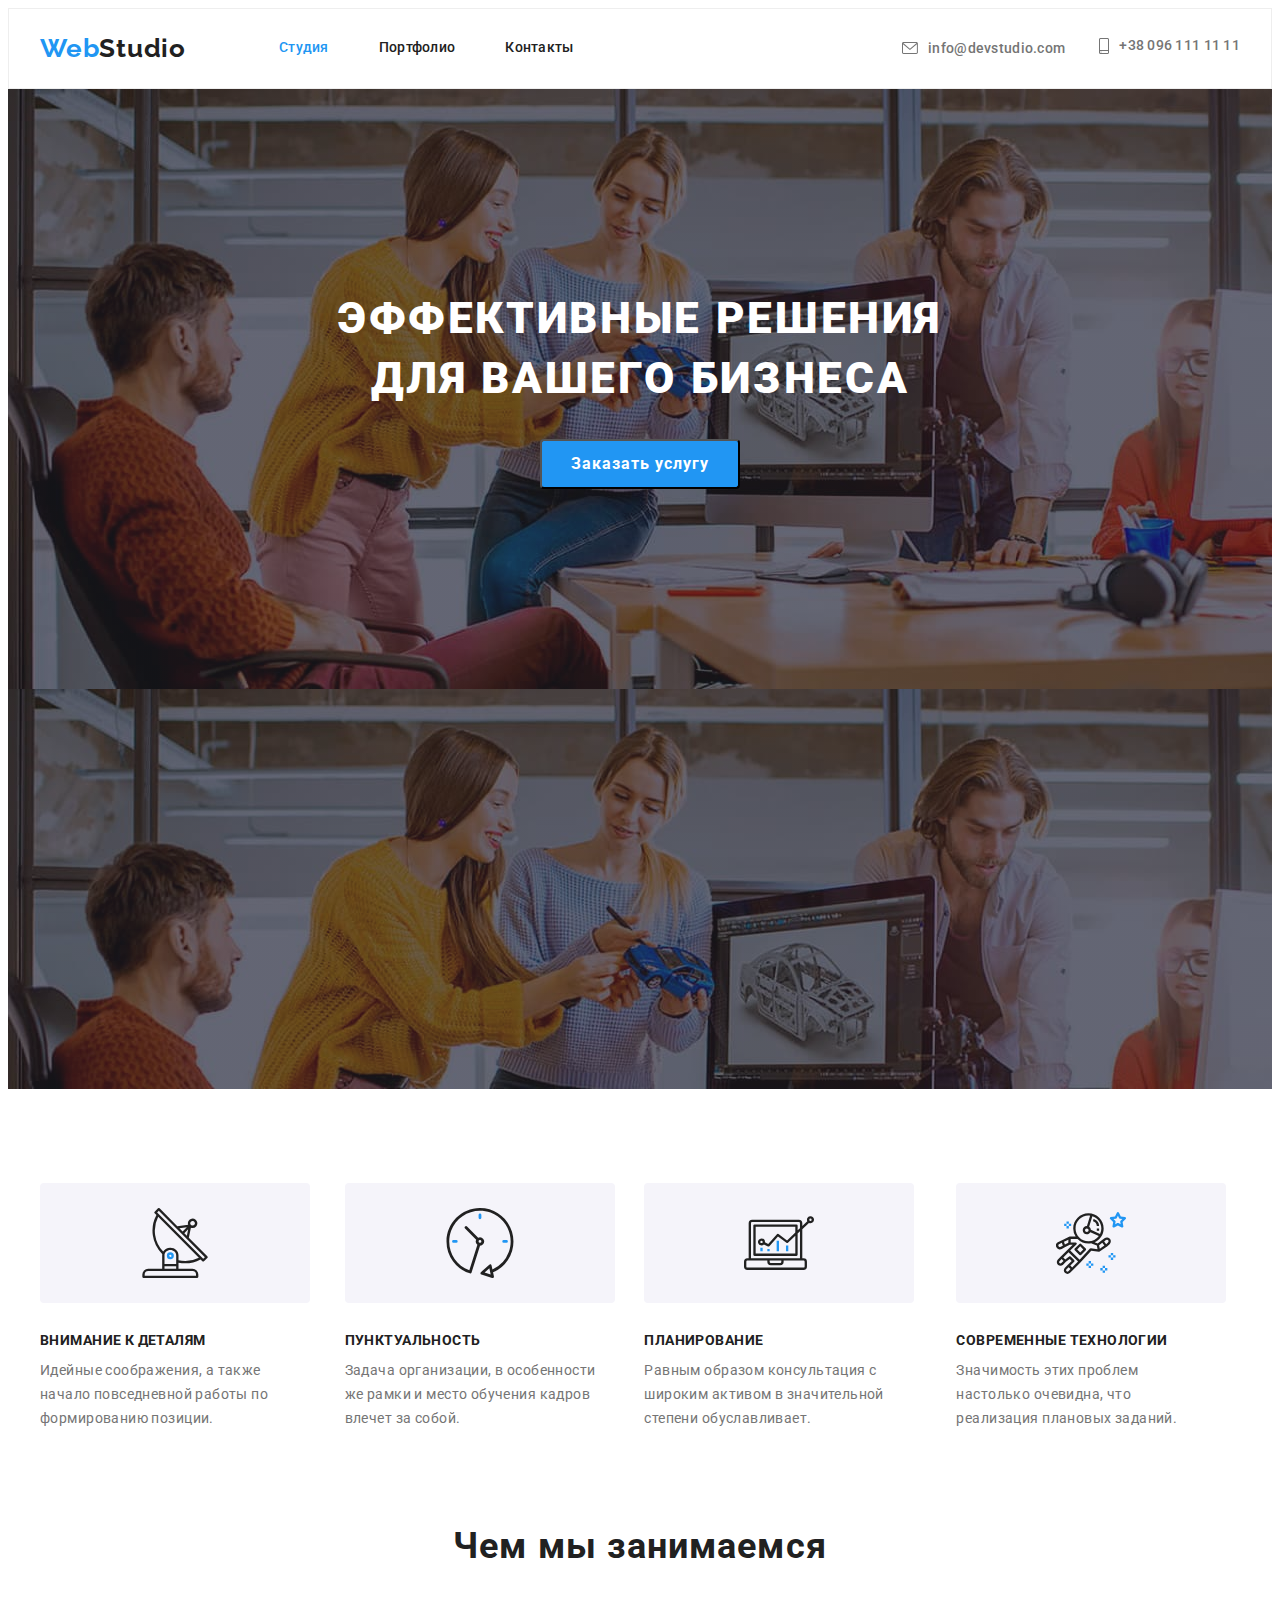
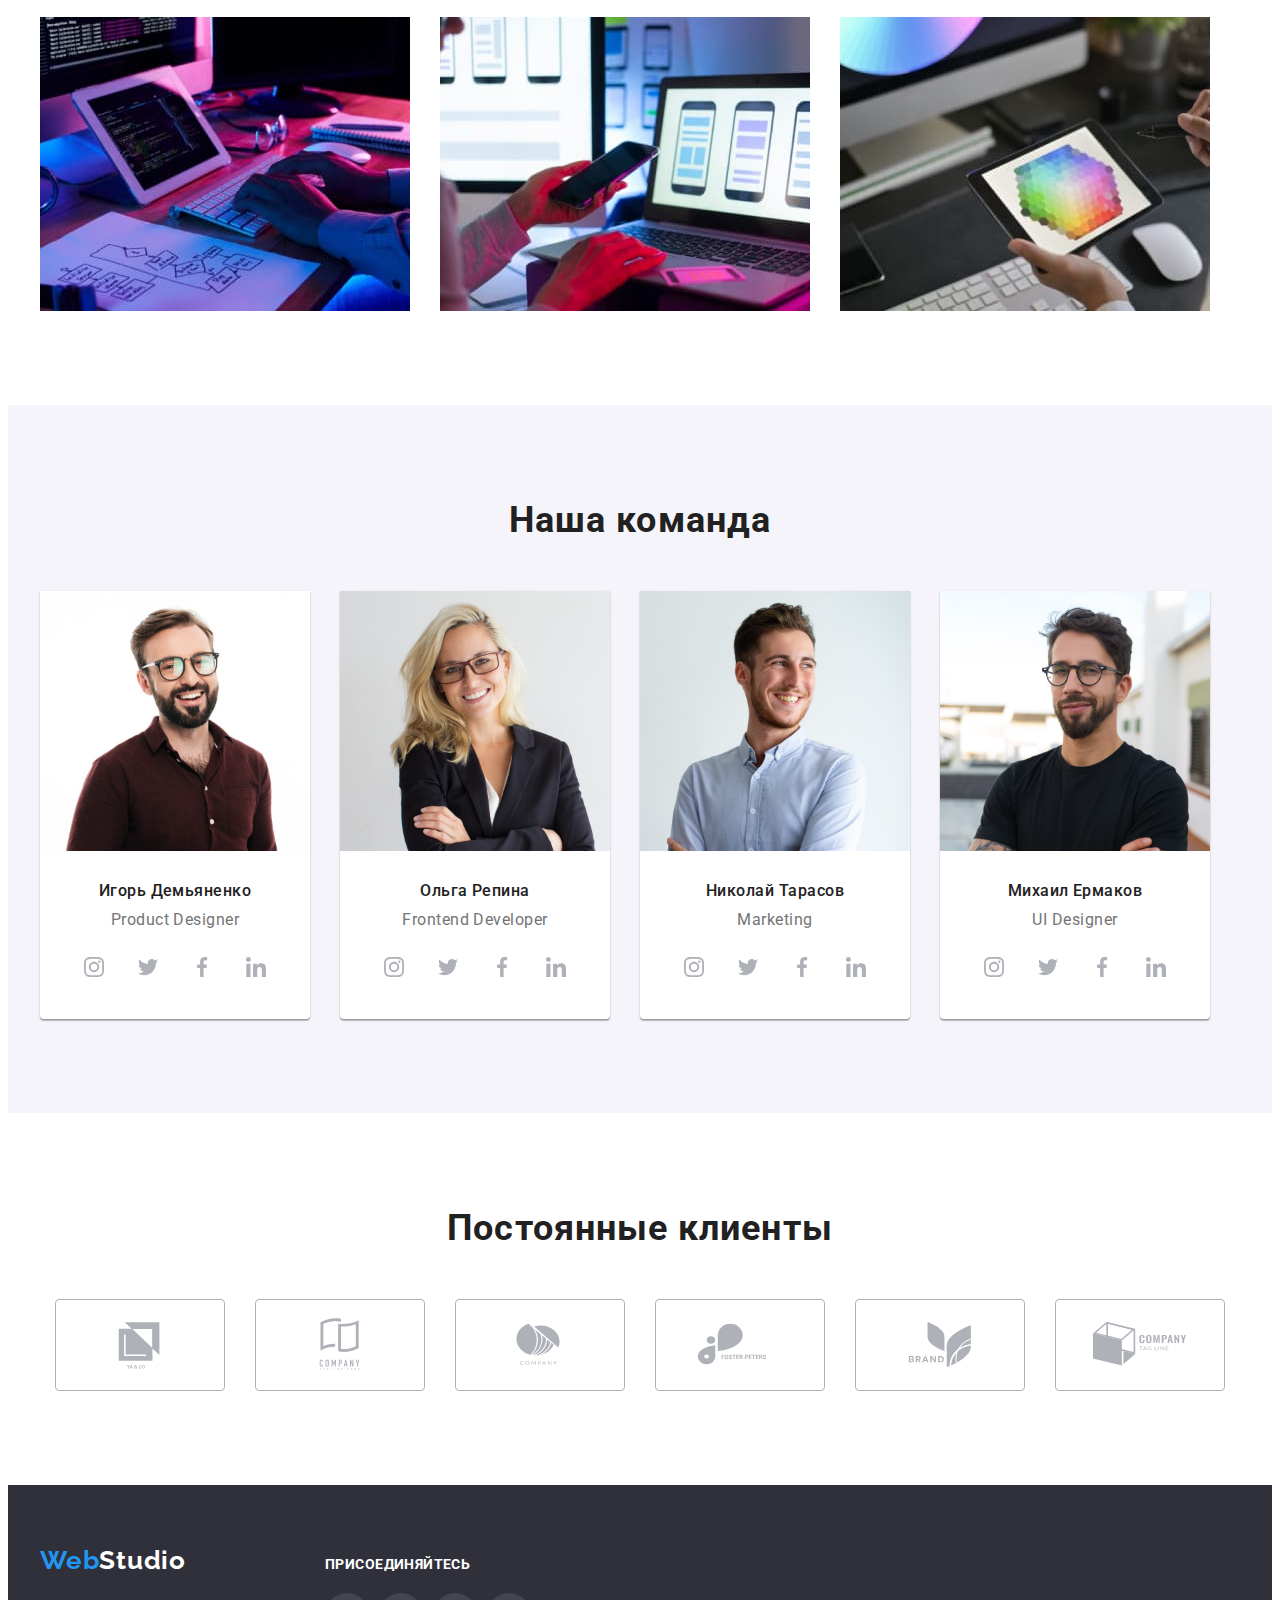
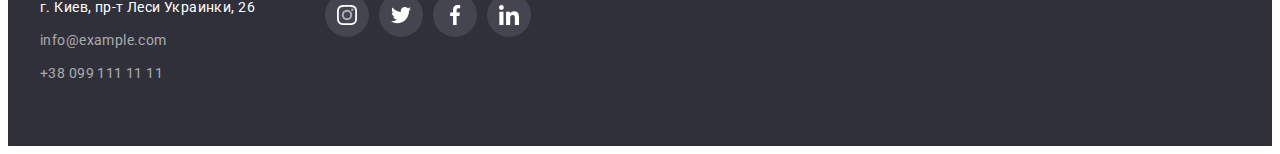
==== index.html @ 6d010415 "hw-4" ====
<!DOCTYPE html>
<html lang="ru">
<head>
    <meta charset="UTF-8">
    <meta http-equiv="X-UA-Compatible" content="IE=edge">
    <meta name="viewport" content="width=, initial-scale=1.0">
    <link rel="preconnect" href="https://fonts.googleapis.com">
    <link rel="preconnect" href="https://fonts.gstatic.com" crossorigin>
    <link href="https://fonts.googleapis.com/css2?family=Raleway:wght@700&family=Roboto:wght@400;500;700;900&display=swap"
        rel="stylesheet">
    <link rel="stylesheet" href="https://cdnjs.cloudflare.com/ajax/libs/modern-normalize/1.1.0/modern-normalize.min.css" integrity="sha512-wpPYUAdjBVSE4KJnH1VR1HeZfpl1ub8YT/NKx4PuQ5NmX2tKuGu6U/JRp5y+Y8XG2tV+wKQpNHVUX03MfMFn9Q==" crossorigin="anonymous" referrerpolicy="no-referrer" />
        <link rel="stylesheet" href="./css/styles.css" />
    <title>WebStudio</title>
</head>
<body class="body"> 
        <header class="header"> 
            <div class="container">
                <a class="logo link" href=""><span>Web</span>Studio</a>
                <nav>
                    <ul class="site-nav list">
                        <li class="header-list"><a href="" class="link current header-link">Студия</a></li>
                        <li class="header-list"><a href="./portfolio.html" class="link header-link">Портфолио</a></li>
                        <li class="header-list"><a href="" class="link header-link">Контакты</a></li>
                    </ul>
                </nav>
                <div class="header-connect">
                    <a class="header-mail link" href="mail:info@devstudio.com">
                        <svg class="icon-mail">
                            <use href="./images/icons.svg#icon-envelope"></use>
                        </svg>
                        info@devstudio.com</a>
                    <a class="header-tel link" href="tel:+380961111111">
                        <svg class="icon-tel">
                            <use href="./images/icons.svg#icon-smartphone"></use>
                        </svg>
                        +38 096 111 11 11</a> 
                </div>
            </div>
        </header>
    </div>
    <main>
       <section class="hero">
            <h1 class="hero-title">Эффективные решения <br> для вашего бизнеса</h1>
            <button type="button" class="hero-button">Заказать услугу</button>
       </section>
        <section class="section-item section">
            <div class="container">
                <ul class="section-list list">
                    <li>
                        <div class="section-icons">
                            <svg width="70" height="70">
                                <use href="./images/icons.svg#icon-antenna-1" class="icon-link"></use>
                            </svg>
                        </div>
                        <h3 class="section-title">Внимание к деталям</h3>
                        <p class="section-text">Идейные соображения, а также начало повседневной работы по формированию позиции.</p>
                    </li>
                    <li>
                        <div class="section-icons">
                            <svg width="70" height="70">
                                <use href="./images/icons.svg#icon-clock-1" class="icon-link"></use>
                            </svg>
                        </div>
                        <h3 class="section-title">Пунктуальность</h3>
                        <p class="section-text">Задача организации, в особенности же рамки и место обучения кадров влечет за собой.</p>
                    </li>
                    <li>
                        <div class="section-icons">
                            <svg width="70" height="70">
                                <use href="./images/icons.svg#icon-diagram-1" class="icon-link"></use>
                            </svg>
                        </div>
                        <h3 class="section-title">Планирование</h3>
                        <p class="section-text">Равным образом консультация с широким активом в значительной степени обуславливает.</p>
                    </li>
                    <li>
                        <div class="section-icons">
                            <svg width="70" height="70">
                                <use href="./images/icons.svg#icon-astronaut-1" class="icon-link"></use>
                            </svg>
                        </div>
                        <h3 class="section-title">Современные технологии</h3>
                        <p class="section-text">Значимость этих проблем настолько очевидна, что реализация плановых заданий.</p>
                    </li>
                </ul>
                </div>
                </section>
                <section class="section-page section">
                <div class="container">
                <h2 class="title">Чем мы занимаемся</h2>
                <ul class="section-img list">
                    <li class="img"><img src="./images/img-1.jpg" alt="внимание к деталям" width="370" height="294"></li>
                    <li class="img"><img src="./images/img-2.jpg" alt="планирование" width="370" height="294"></li>
                    <li class="img"><img src="./images/img-3.jpg" alt="современные технологии" width="370" height="294"></li>
                </ul>
            </div>
        </section>
        <section class="section-part section">
            <div class="container">
                <h2 class="title">Наша команда</h2>
                <ul class="section-part-list list">
                    <li class="section-part-item">
                        <img class="part-img" src="./images/img-4.jpg" alt="дизайнер продукта" width="270" height="260">
                        <div class="part-item">
                            <h3 class="part-title">Игорь Демьяненко</h3>
                            <p class="part-text">Product Designer</p>
                            <ul class="part-soc-list list">
                                <li class="part-soc-item">
                                    <a href="" class="part-soc-link">
                                        <svg class="part-soc-icon" width="20" height="20">
                                            <use href="./images/icons.svg#icon-instagram-2"></use>
                                        </svg>
                                    </a>
                                </li>
                                <li class="part-soc-item">
                                    <a href="" class="part-soc-link">
                                        <svg class="part-soc-icon" width="20" height="20">
                                            <use href="./images/icons.svg#icon-twitter-1"></use>
                                        </svg>
                                    </a>
                                </li>
                                <li class="part-soc-item">
                                    <a href="" class="part-soc-link">
                                        <svg class="part-soc-icon" width="20" height="20">
                                            <use href="./images/icons.svg#icon-facebook-1"></use>
                                        </svg>
                                    </a>
                                </li>
                                <li class="part-soc-item">
                                    <a href="" class="part-soc-link">
                                        <svg class="part-soc-icon" width="20" height="20">
                                            <use href="./images/icons.svg#icon-linkedin-1"></use>
                                        </svg>
                                    </a>
                                </li>
                            </ul>
                        </div>
                    </li>
                    <li class="section-part-item">
                        <img class="part-img" src="./images/img-5.jpg" alt="фронтенд-разработчик" width="270" height="260">
                        <div class="part-item">
                            <h3 class="part-title">Ольга Репина</h3>
                            <p class="part-text">Frontend Developer</p>
                            <ul class="part-soc-list list">
                                <li class="part-soc-item">
                                    <a href="" class="part-soc-link">
                                        <svg class="part-soc-icon" width="20" height="20">
                                            <use href="./images/icons.svg#icon-instagram-2"></use>
                                        </svg>
                                    </a>
                                </li>
                                <li class="part-soc-item">
                                    <a href="" class="part-soc-link">
                                        <svg class="part-soc-icon" width="20" height="20">
                                            <use href="./images/icons.svg#icon-twitter-1"></use>
                                        </svg>
                                    </a>
                                </li>
                                <li class="part-soc-item">
                                    <a href="" class="part-soc-link">
                                        <svg class="part-soc-icon" width="20" height="20">
                                            <use href="./images/icons.svg#icon-facebook-1"></use>
                                        </svg>
                                    </a>
                                </li>
                                <li class="part-soc-item">
                                    <a href="" class="part-soc-link">
                                        <svg class="part-soc-icon" width="20" height="20">
                                            <use href="./images/icons.svg#icon-linkedin-1"></use>
                                        </svg>
                                    </a>
                                </li>
                            </ul>
                        </div>
                    </li>
                    <li class="section-part-item">
                        <img class="part-img" src="./images/img-6.jpg" alt="маркетинг" width="270" height="260">
                        <div class="part-item">
                            <h3 class="part-title">Николай Тарасов</h3>
                            <p class="part-text">Marketing</p>
                            <ul class="part-soc-list list">
                                <li class="part-soc-item">
                                    <a href="" class="part-soc-link">
                                        <svg class="part-soc-icon" width="20" height="20">
                                            <use href="./images/icons.svg#icon-instagram-2"></use>
                                        </svg>
                                    </a>
                                </li>
                                <li class="part-soc-item">
                                    <a href="" class="part-soc-link">
                                        <svg class="part-soc-icon" width="20" height="20">
                                            <use href="./images/icons.svg#icon-twitter-1"></use>
                                        </svg>
                                    </a>
                                </li>
                                <li class="part-soc-item">
                                    <a href="" class="part-soc-link">
                                        <svg class="part-soc-icon" width="20" height="20">
                                            <use href="./images/icons.svg#icon-facebook-1"></use>
                                        </svg>
                                    </a>
                                </li>
                                <li class="part-soc-item">
                                    <a href="" class="part-soc-link">
                                        <svg class="part-soc-icon" width="20" height="20">
                                            <use href="./images/icons.svg#icon-linkedin-1"></use>
                                        </svg>
                                    </a>
                                </li>
                            </ul>
                        </div>
                    </li>
                    <li class="section-part-item"> 
                        <img class="part-img" src="./images/img-7.jpg" alt="дизайнер интерфейса" width="270" height="260">
                        <div class="part-item">
                            <h3 class="part-title">Михаил Ермаков</h3>
                            <p class="part-text">UI Designer</p>
                            <ul class="part-soc-list list">
                                <li class="part-soc-item">
                                    <a href="" class="part-soc-link">
                                        <svg class="part-soc-icon" width="20" height="20">
                                            <use href="./images/icons.svg#icon-instagram-2"></use>
                                        </svg>
                                    </a>
                                </li>
                                <li class="part-soc-item">
                                    <a href="" class="part-soc-link">
                                        <svg class="part-soc-icon" width="20" height="20">
                                            <use href="./images/icons.svg#icon-twitter-1"></use>
                                        </svg>
                                    </a>
                                </li>
                                <li class="part-soc-item">
                                    <a href="" class="part-soc-link">
                                        <svg class="part-soc-icon" width="20" height="20">
                                            <use href="./images/icons.svg#icon-facebook-1"></use>
                                        </svg>
                                    </a>
                                </li>
                                <li class="part-soc-item">
                                    <a href="" class="part-soc-link">
                                        <svg class="part-soc-icon" width="20" height="20">
                                            <use href="./images/icons.svg#icon-linkedin-1"></use>
                                        </svg>
                                    </a>
                                </li>
                            </ul>
                        </div>
        </section>
        <section class="section"> 
            <div class="container">
            <h2 class="title">Постоянные клиенты</h2>
            <ul class="client-list list"> 
                <li class="client-item"><a href="" class="client-link"><svg class="client-icon" width="106" height="60">
                    <use href="./images/icons.svg#icon-Logo"></use>
                </svg>
            </a>
        </li>
                <li class="client-item"><a href="" class="client-link"><svg class="client-icon" width="106" height="60">
                    <use href="./images/icons.svg#icon-Logo-1"></use>
                </svg>
            </a>
        </li>
                <li class="client-item"><a href="" class="client-link"><svg class="client-icon" width="106" height="60">
                    <use href="./images/icons.svg#icon-Logo-2"></use>
                </svg>
            </a>
        </li>
                <li class="client-item"><a href="" class="client-link"><svg class="client-icon" width="106" height="60">
                    <use href="./images/icons.svg#icon-Logo-3"></use>
                </svg>
            </a>
        </li>
                <li class="client-item"><a href="" class="client-link"><svg class="client-icon" width="106" height="60">
                    <use href="./images/icons.svg#icon-Logo-4"></use>
                </svg>
            </a>
        </li>
                <li class="client-item"><a href="" class="client-link"><svg class="client-icon" width="106" height="60">
                    <use href="./images/icons.svg#icon-Logo-5"></use>
                </svg>
            </a>
        </li>
            </ul>
            </div>
        </section>
    </main>
    <footer class="footer">
        <div class="container">
            <div class="footer-contacts">
                <a class="footer-logo link" href=""><span>Web</span>Studio</a>
                <address>
                    <ul class="footer-list list">
                        <li class="footer-list-item"><a class="footer-address link" href="https://goo.gl/maps/FsZRRayFp5QSdKzL8"
                                target="_blank" rel="noopener noindex nofollow" class="link">г. Киев, пр-т Леси Украинки, 26</a>
                        </li>
                        <li class="footer-list-item"><a class="footer-link footer-mail link" href="mail:info@example.com"
                                class="link">info@example.com</a></li>
                        <li class="footer-list-item"><a class="footer-link link" href="tel:+380991111111" class="link">+38 099 111
                                11 11</a></li>
                    </ul>
                </address>
            </div>
            <div class="contacts-soc">
                <h3 class="footer-text">присоединяйтесь</h3>
                <ul class="footer-soc-list list">
                    <li class="footer-soc-item"><a href="" class="footer-soc-link">
                            <svg class="footer-soc-icon" width="20" height="20">
                                <use href="./images/icons.svg#icon-instagram-2"></use>
                            </svg>
                        </a></li>
                    <li class="footer-soc-item"><a href="" class="footer-soc-link">
                            <svg class="footer-soc-icon" width="20" height="20">
                                <use href="./images/icons.svg#icon-twitter-1"></use>
                            </svg>
                        </a></li>
                    <li class="footer-soc-item"><a href="" class="footer-soc-link">
                            <svg class="footer-soc-icon" width="20" height="20">
                                <use href="./images/icons.svg#icon-facebook-1"></use>
                            </svg>
                        </a></li>
                    <li class="footer-soc-item"><a href="" class="footer-soc-link">
                            <svg class="footer-soc-icon" width="20" height="20">
                                <use href="./images/icons.svg#icon-linkedin-1"></use>
                            </svg>
                        </a></li>
                </ul>
            </div>
        </div>
    </footer>
</body>
</html>
---- css/styles.css ----
:root{
    --body-color: #212121; 
    --title-color: #FFFFFF;  
    --header-color: #757575; 
    --section-color: #E5E5E5; 
    --main-color:#2F303A; 
    --accent-color: #2196F3;
}
/* body */
.body{
    color: var(--body-color);

    font-family: 'Roboto', sans-serif;
}
p, h1, h2, h3, h4, h5, h6{
    margin: 0;
}
ul{
    padding-left: 0;
    margin: 0;
}
img{
    display: block; 
}
.link{
    text-decoration: none;
}
.list {
    list-style: none;
    padding: 0;
    margin: 0; 
}
.container{
    margin-right: auto;
    margin-left: auto; 
    width: 1200px;
    padding-right: 15px;
    padding-left: 15px;
}
.header{
    padding-top: 24px; 
    padding-bottom: 24px;  

    border: 1px solid #EEEEEE;  
}
.header .container{
    display: flex; 
    align-items: center; 
}
   
/* logo */
.logo{
margin-right: 93px;
color: var(--body-color);

font-family: 'Raleway', sans-serif;
font-weight: 700;
font-size: 26px;
line-height: 1.19;
letter-spacing: 0.03em;
}
span {
    color: var(--accent-color);
}

/* site-nav */
.site-nav .link{ 
    color: var(--body-color);

    font-weight: 500;
    font-size: 14px;
    line-height: 1.14;
    letter-spacing: 0.02em;
}

.site-nav .link:hover,
.site-nav .link:focus{
    color: var(--accent-color);
}
.site-nav .link.current{
    color: var(--accent-color);
}
.site-nav{
    display: flex;
}
.header-link{
    display: block;
}
.header-list:not(:last-child) {
    margin-right: 50px;
}
.header-mail,
.header-tel{
    color: var(--header-color);
    
    font-weight: 500;
    font-size: 14px;
    line-height: 1.14;
    letter-spacing: 0.02em; 
}
.header-mail:hover,
.header-mail:focus {
    color: var(--accent-color);
}
.header-tel:hover,
.header-tel:focus {
    color: var(--accent-color);
}
.header-connect{
    margin-left: auto; 
}
.header-tel{
    margin-left: 30px; 
}
.header-connect .link{
    display: inline-flex; 
    align-items: center;
    fill: currentColor; 
}
.icon-mail{
    width: 16px;
    height: 12px;
    margin-right: 10px;
}
.icon-tel{
    width: 10px;
    height: 16px;
    margin-right: 10px;
}
/* hero */
.hero{
    background-color: var(--main-color);
    text-align: center;
    padding-top: 200px;
    padding-bottom: 200px; 
    background-image: linear-gradient(rgba(47, 48, 58, 0.4),
        rgba(47, 48, 58, 0.4)),
    url(..//images/hero.jpg);
    max-width: 1600px;
    height: 600px;
    margin-left: auto;
    margin-right: auto; 
}
.hero-title{
    margin-bottom: 30px;  
    color: var(--title-color);

    font-weight: 900;
    font-size: 44px;
    line-height: 1.36;
    letter-spacing: 0.06em;
    text-transform: uppercase;
}
.hero-button{
    border-radius: 4px;
    min-width: 200px; 
    height: 50px;   
    background-color: var(--accent-color);
    color: var(--title-color);

    font-family: inherit;
    font-weight: 700;
    font-size: 16px;
    line-height: 1.88;
    letter-spacing: 0.06em;
}
/* section */
.section{
    padding-top: 94px;
    padding-bottom: 94px; 
}
.section-list{
    display: flex;  
}
.section-title{
    margin-top: 0;
    margin-bottom: 10px;  
    color: var(--body-color);

    font-weight: 700;
    font-size: 14px;
    line-height: 1.14;
    letter-spacing: 0.03em;
    text-transform: uppercase;
}
.section-text{
    margin-right: 30px;
    color: var(--header-color);

    font-weight: 400;
    font-size: 14px;
    line-height: 1.71;
    letter-spacing: 0.03em;
}

.section-icons + .section-icons{
    margin-left: 30px; 
}
.section-icons{
    width: 270px;
    height: 120px;
    background-color: #F5F4FA;
    border-radius: 4px;
    display: flex;
    justify-content: center;
    align-items: center;
    margin-bottom: 30px; 
}
.section-page{
    padding-top: 0;  
}
.title{
   margin-top: 0;
    margin-bottom: 50px;  
    color: var(--body-color);

    font-weight: 700;
    font-size: 36px;
    line-height: 1.17;
    text-align: center;
    letter-spacing: 0.03em;
}
.section-img{
    display: flex;
}
.img:not(:last-child){
    margin-right: 30px;
}
/* section-part */
.section-part{
    background-color: #F5F4FA;
}
.section-part-list{
    display: flex; 
    margin-right: -30px; 
}
.part-title{
    margin-top: 0;
    margin-bottom: 10px; 
    color: var(--body-color);

    font-weight: 500;
    font-size: 16px;
    line-height: 1.19;
    text-align: center;
    letter-spacing: 0.03em;
}
.section-part-item {
    flex-basis: calc((100%-120px)/4); 
    margin-right: 30px; 
    box-shadow: 0px 1px 3px rgba(0, 0, 0, 0.12),
    0px 1px 1px rgba(0, 0, 0, 0.14),
    0px 2px 1px rgba(0, 0, 0, 0.2);
    border-radius: 0px 0px 4px 4px;
    background-color: var(--title-color);
}
.part-item{
    padding-top: 30px;
    padding-bottom: 30px; 
}
.part-text{
    margin-bottom: 16px;
    color: var(--header-color);

    font-weight: 400;
    font-size: 16px;
    line-height: 1.19;
    text-align: center;
    letter-spacing: 0.03em;
}
.part-soc-list{
    display: flex;
    justify-content: center;
}
.part-soc-item + .part-soc-item{
    margin-left: 10px;
}
.part-soc-link{
    width: 44px;
    height: 44px;
    background-color: transparent;
    border-radius: 50%;
    display: flex;
    justify-content: center;
    align-items: center;
}
.part-soc-icon{
    fill: #AFB1B8;  
}
.part-soc-link:hover{
    background-color: var(--accent-color);
}
.part-soc-link:hover .part-soc-icon{
    fill: var(--title-color);
}
.part-soc-link:focus {
    background-color: var(--accent-color);
}

.part-soc-link:focus .part-soc-icon {
    fill: var(--title-color);
}
/* client-section */
.client-list{
    display: flex;
    justify-content: center; 
}
.client-link{
    width: 170px;
    height: 92px;
    border: 1px solid #AFB1B8;
    box-sizing: border-box;
    border-radius: 4px;
    display: flex;
    justify-content: center;
    align-items: center;
}
.client-icon{
    fill: #AFB1B8;;
}
.client-item + .client-item{
    margin-left: 30px;
}
.client-link:hover{
    border: 3px solid var(--accent-color);
}
.client-link:focus {
    border: 3px solid var(--accent-color);
}
.client-icon:hover{
    fill: var(--accent-color); 
}
/* footer */
.footer{
    padding-top: 60px;
    padding-bottom: 60px;
    background-color: var(--main-color);
    border-bottom: var(--body-color); 
}
.footer .container{
    display: flex;
    
}
.footer-list{
    margin-top: 20px;
    color: var(--title-color); 
} 
.footer-list-item:not(:last-child){
    margin-bottom: 9px;
} 
.footer-logo{
    color: var(--title-color);

    font-family: 'Raleway', sans-serif;
    font-weight: 700;
    font-size: 26px;
    line-height: 1.19;
    letter-spacing: 0.03em;
}
.footer-address{
    color: var(--title-color);
    font-style: normal; 
    font-weight: 400; 
    font-size: 14px;
    line-height: 1.71;
    letter-spacing: 0.03em;
}
.footer-address:hover,
.footer-address:focus {
    color: var(--accent-color);
}
.footer-link{
    color: rgba(255, 255, 255, 0.6);

    font-weight: 400;
    font-size: 14px;
    line-height: 1.71;
    letter-spacing: 0.03em;
    font-style: normal;
}
.footer-link:hover,
.footer-link:focus {
    color: var(--accent-color);
}
.footer-text{
    font-family: 'Roboto', sans-serif;
    font-style: normal;
    font-weight: 700;
    font-size: 14px;
    line-height: 1.14;
    letter-spacing: 0.03em;
    text-transform: uppercase;
    margin-top: 12px; 
    margin-bottom: 20px; 
    
    color: #FFFFFF;
}
.footer-contacts{
    margin-right: 70px; 
}
.footer-soc-icon{
    fill: var(--title-color);
}
.footer-soc-list {
    display: flex;
    justify-content: center;
}
.footer-soc-item + .footer-soc-item{
    margin-left: 10px;
}
.footer-soc-link {
    width: 44px;
    height: 44px;
    background-color: rgba(255, 255, 255, 0.1); 
    border-radius: 50%;
    display: flex;
    justify-content: center;
    align-items: center;
}
.footer-soc-link:hover {
    background-color: var(--accent-color);
}

.footer-soc-link:hover .footer-soc-icon {
    fill: var(--title-color);
}

.footer-soc-link:focus {
    background-color: var(--accent-color);
}

.footer-soc-link:focus .footer-soc-icon {
    fill: var(--title-color);
}
/* portfolio */

.visually-hidden{
    position: absolute;
    width: 1px;
    height: 1px;
    margin: -1px;
    border: 0;
    padding: 0;
    white-space: nowrap;
    clip-path: inset(100%);
    clip: rect(0 0 0 0);
    overflow: hidden;
}
.portfolio-list{
    display: flex; 
    justify-content: center; 
}
.portfolio-btn:not(:last-child){
    margin-right: 8px;   
} 
.section-btn{
    border-radius: 4px;  
    border-color: transparent;  
   margin-top: 0;
    margin-bottom: 50px;
    height: 38px;
    background-color: var(--section-color);
    color: var(--body-color);

    font-family: inherit;
    font-weight: 500;
    font-size: 16px;
    line-height: 1.62;
    text-align: center;
    letter-spacing: 0.03em;
}
.section-btn:hover {
    border: 3px solid var(--accent-color);
   box-shadow: 0px 3px 1px rgba(0, 0, 0, 0.1),
0px 1px 2px rgba(0, 0, 0, 0.08),
0px 2px 2px rgba(0, 0, 0, 0.12);
}
.section-btn:focus{
    background-color: var(--accent-color);
    color: var(--title-color);
    box-shadow: 0px 3px 1px rgba(0, 0, 0, 0.1),
    0px 1px 2px rgba(0, 0, 0, 0.08),
    0px 2px 2px rgba(0, 0, 0, 0.12);
    }
.btn{
    width: 73px;
}
.btn-veb{
    width: 128px;
}
.btn-mobil{
    width: 145px;
}
.btn-design{
    width: 103px;
}
.btn-marketing{
    width: 130px;
}
.gallery-list{
    display: flex;
    flex-wrap: wrap; 
    margin-left: -30px;
    margin-bottom: -30px; 
}
.gallery-item{
    width: calc(100% / 3 - 30px); 
    margin-left: 30px;
    margin-bottom: 30px; 
    border-bottom: 1px solid #EEEEEE;
}
.gallery-item:hover{
    box-shadow: 0px 1px 1px rgba(0, 0, 0, 0.12),
    0px 4px 4px rgba(0, 0, 0, 0.06),
    1px 4px 6px rgba(0, 0, 0, 0.16);
}
.gallery-img:hover {
    box-shadow: 0px 1px 1px rgba(0, 0, 0, 0.12),
        0px 4px 4px rgba(0, 0, 0, 0.06),
        1px 4px 6px rgba(0, 0, 0, 0.16);
} 
.gallery-text{
    padding: 20px 24px;  
}
.portfolio-title{
    margin-bottom: 4px;  
    color: var(--body-color);

    font-weight: 700;
    font-size: 18px;
    line-height: 2;
    letter-spacing: 0.06em;
}
.portfolio-text{
    color: var(--header-color);

    font-weight: 400;
    font-size: 16px;
    line-height: 1.88;
    letter-spacing: 0.03em;
}
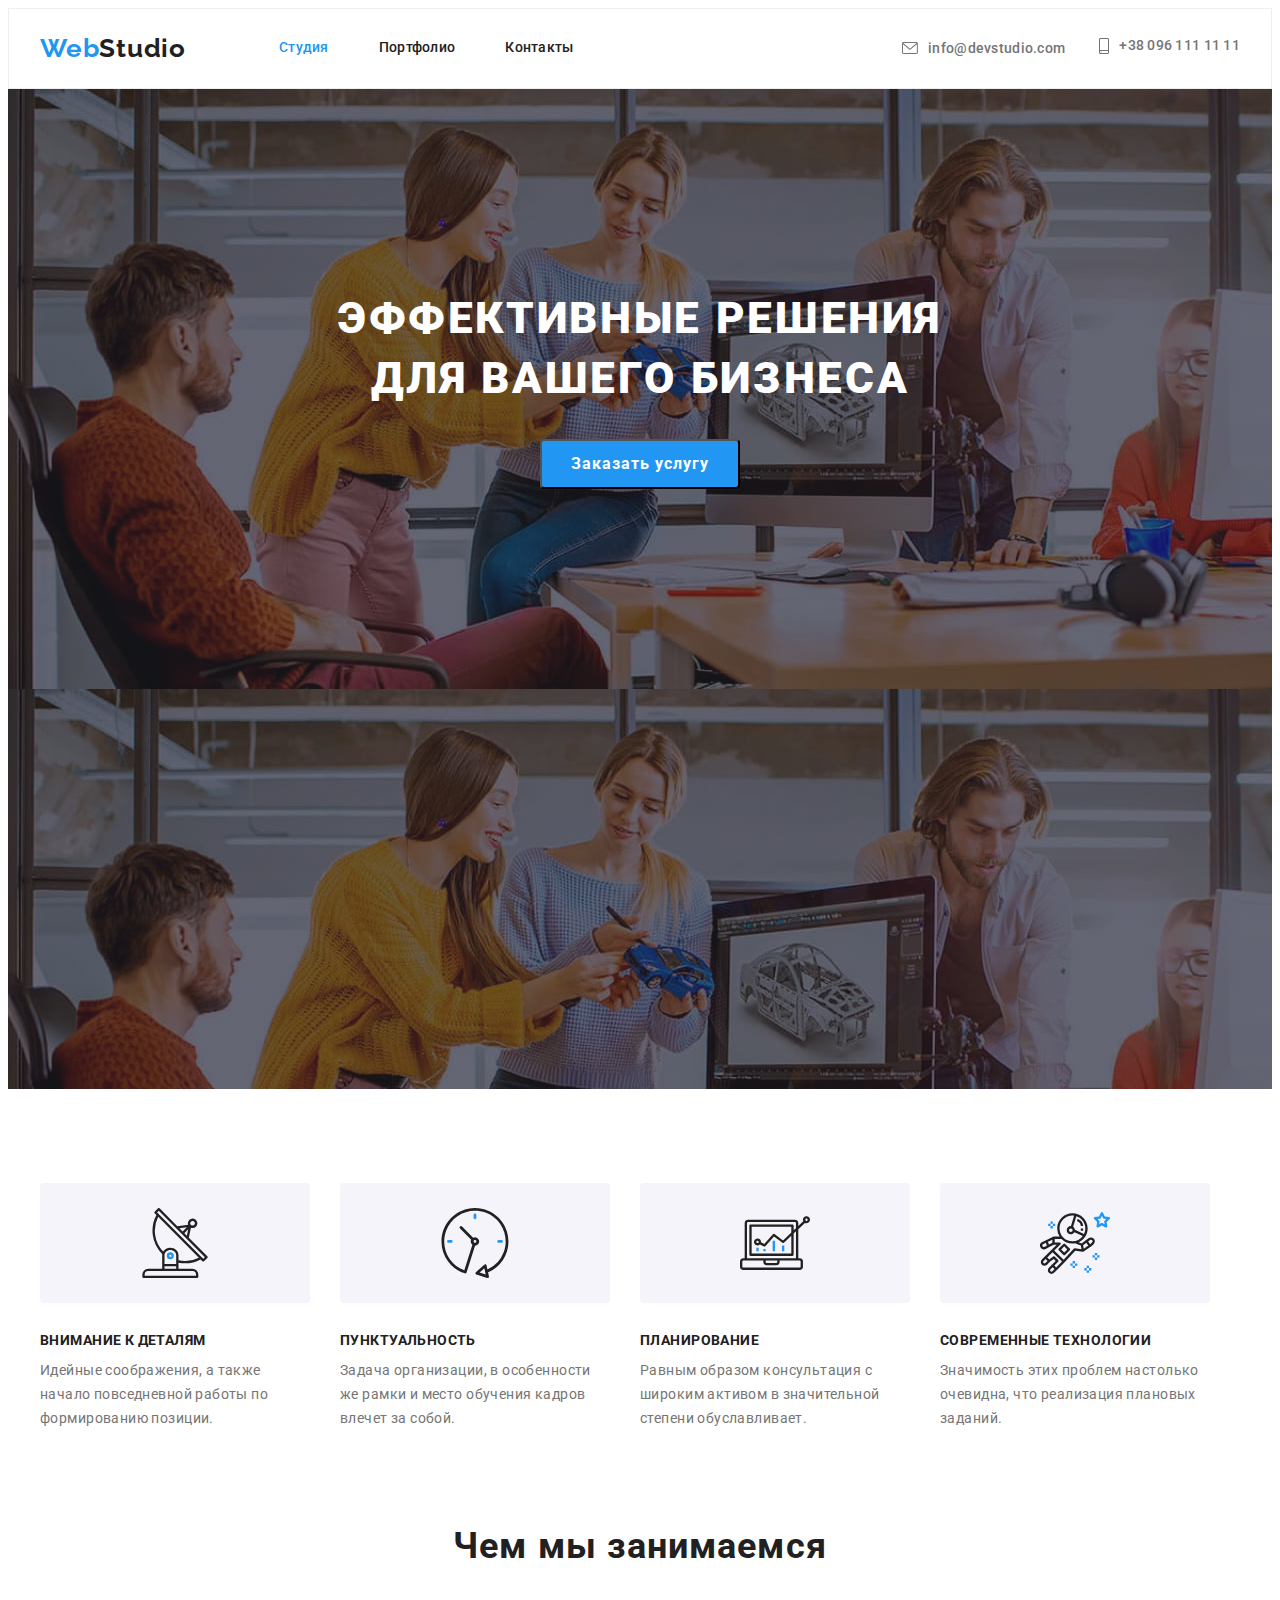
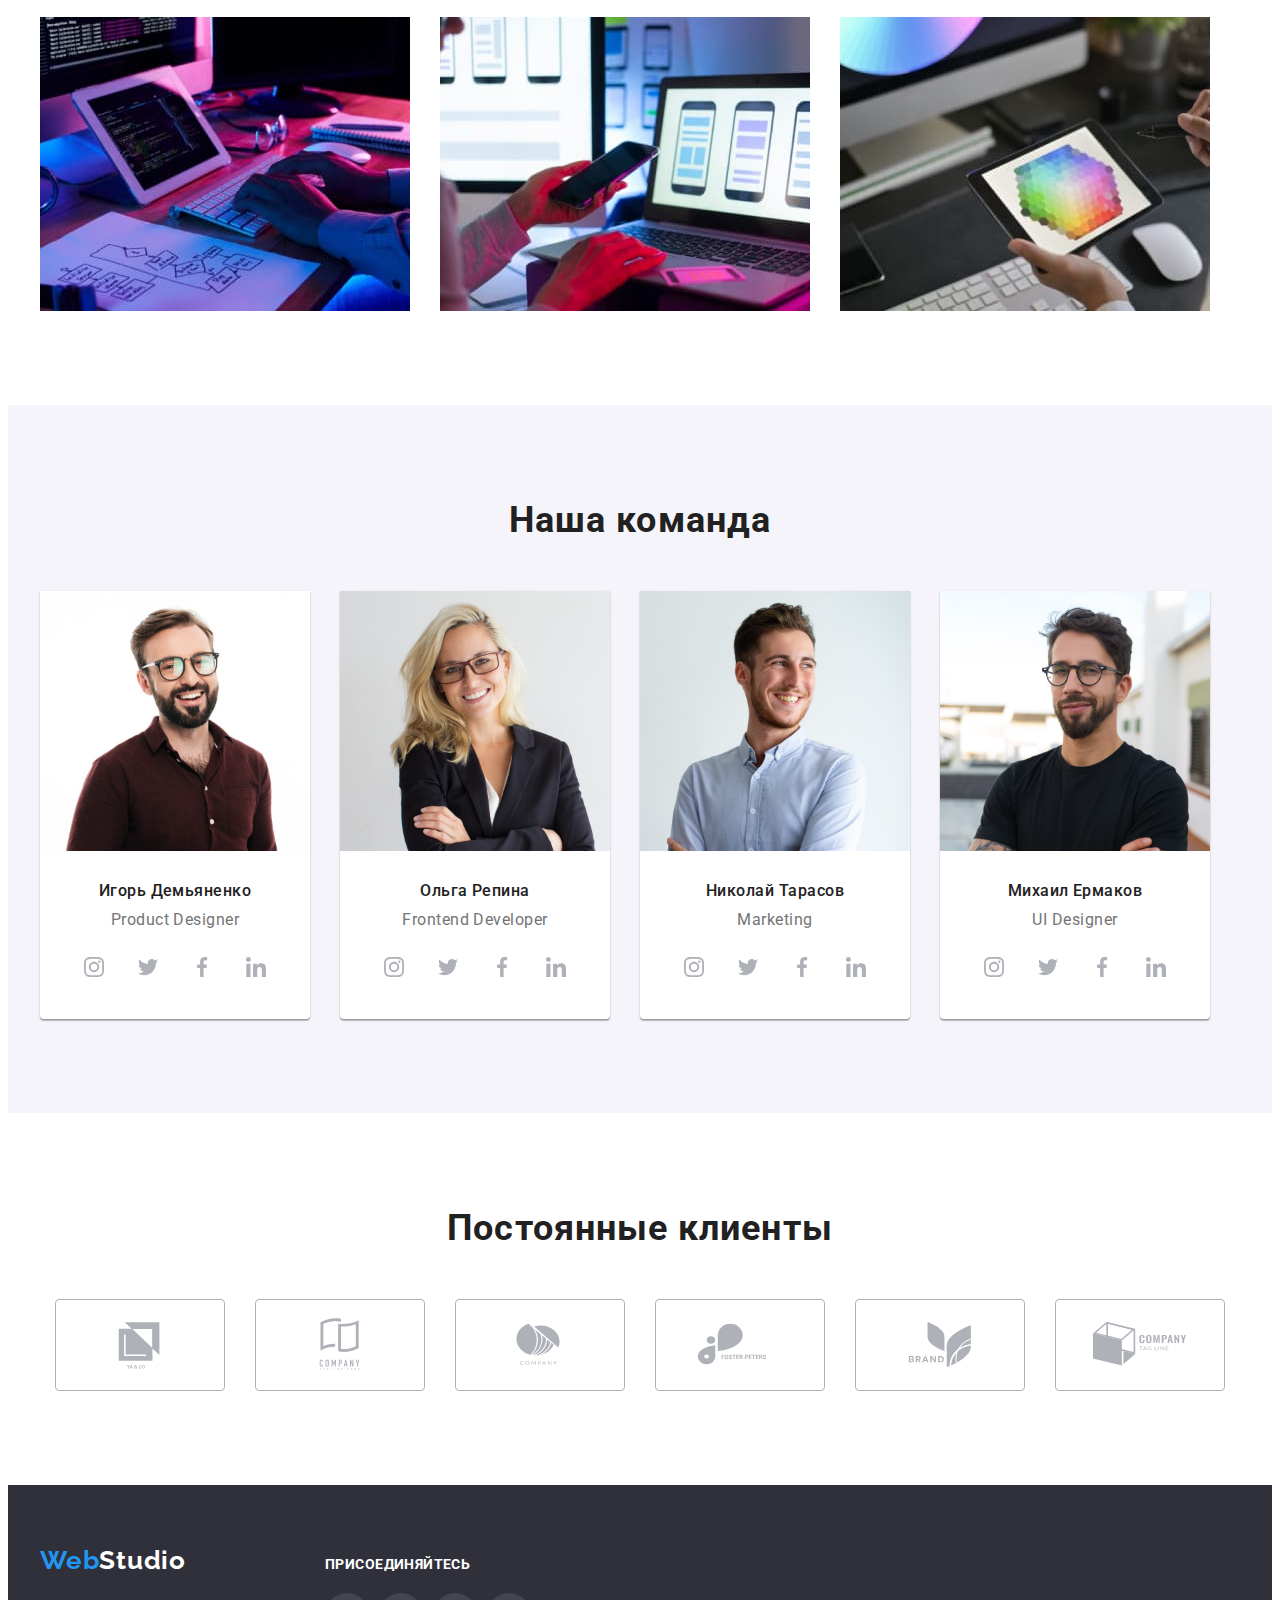
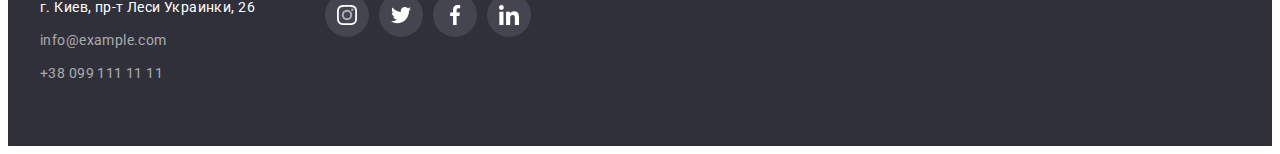
==== commit 410b6d78: "corrected hover" ====
--- a/index.html
+++ b/index.html
@@ -46,7 +46,7 @@
         <section class="section-item section">
             <div class="container">
                 <ul class="section-list list">
-                    <li>
+                    <li class="section-list-item">
                         <div class="section-icons">
                             <svg width="70" height="70">
                                 <use href="./images/icons.svg#icon-antenna-1" class="icon-link"></use>
@@ -55,7 +55,7 @@
                         <h3 class="section-title">Внимание к деталям</h3>
                         <p class="section-text">Идейные соображения, а также начало повседневной работы по формированию позиции.</p>
                     </li>
-                    <li>
+                    <li class="section-list-item">
                         <div class="section-icons">
                             <svg width="70" height="70">
                                 <use href="./images/icons.svg#icon-clock-1" class="icon-link"></use>
@@ -64,7 +64,7 @@
                         <h3 class="section-title">Пунктуальность</h3>
                         <p class="section-text">Задача организации, в особенности же рамки и место обучения кадров влечет за собой.</p>
                     </li>
-                    <li>
+                    <li class="section-list-item">
                         <div class="section-icons">
                             <svg width="70" height="70">
                                 <use href="./images/icons.svg#icon-diagram-1" class="icon-link"></use>
@@ -73,7 +73,7 @@
                         <h3 class="section-title">Планирование</h3>
                         <p class="section-text">Равным образом консультация с широким активом в значительной степени обуславливает.</p>
                     </li>
-                    <li>
+                    <li class="section-list-item">
                         <div class="section-icons">
                             <svg width="70" height="70">
                                 <use href="./images/icons.svg#icon-astronaut-1" class="icon-link"></use>
--- a/css/styles.css
+++ b/css/styles.css
@@ -172,6 +172,9 @@
 .section-list{
     display: flex;  
 }
+.section-list-item{
+    margin-right: 30px; 
+}
 .section-title{
     margin-top: 0;
     margin-bottom: 10px;  
@@ -184,7 +187,6 @@
     text-transform: uppercase;
 }
 .section-text{
-    margin-right: 30px;
     color: var(--header-color);
 
     font-weight: 400;
@@ -324,11 +326,14 @@
 .client-link:hover{
     border: 3px solid var(--accent-color);
 }
-.client-link:focus {
+.client-link:focus{
     border: 3px solid var(--accent-color);
 }
 .client-icon:hover{
     fill: var(--accent-color); 
+}
+.client-icon:focus{
+    fill: var(--accent-color);
 }
 /* footer */
 .footer{
@@ -469,11 +474,12 @@
     text-align: center;
     letter-spacing: 0.03em;
 }
-.section-btn:hover {
-    border: 3px solid var(--accent-color);
-   box-shadow: 0px 3px 1px rgba(0, 0, 0, 0.1),
-0px 1px 2px rgba(0, 0, 0, 0.08),
-0px 2px 2px rgba(0, 0, 0, 0.12);
+.section-btn:hover{
+    background-color: var(--accent-color);
+    color: var(--title-color);
+    box-shadow: 0px 3px 1px rgba(0, 0, 0, 0.1),
+    0px 1px 2px rgba(0, 0, 0, 0.08),
+    0px 2px 2px rgba(0, 0, 0, 0.12);
 }
 .section-btn:focus{
     background-color: var(--accent-color);
@@ -507,18 +513,14 @@
     width: calc(100% / 3 - 30px); 
     margin-left: 30px;
     margin-bottom: 30px; 
-    border-bottom: 1px solid #EEEEEE;
+    border: 1px solid #EEEEEE;
+    border-top: none; 
 }
 .gallery-item:hover{
     box-shadow: 0px 1px 1px rgba(0, 0, 0, 0.12),
     0px 4px 4px rgba(0, 0, 0, 0.06),
     1px 4px 6px rgba(0, 0, 0, 0.16);
 }
-.gallery-img:hover {
-    box-shadow: 0px 1px 1px rgba(0, 0, 0, 0.12),
-        0px 4px 4px rgba(0, 0, 0, 0.06),
-        1px 4px 6px rgba(0, 0, 0, 0.16);
-} 
 .gallery-text{
     padding: 20px 24px;  
 }
